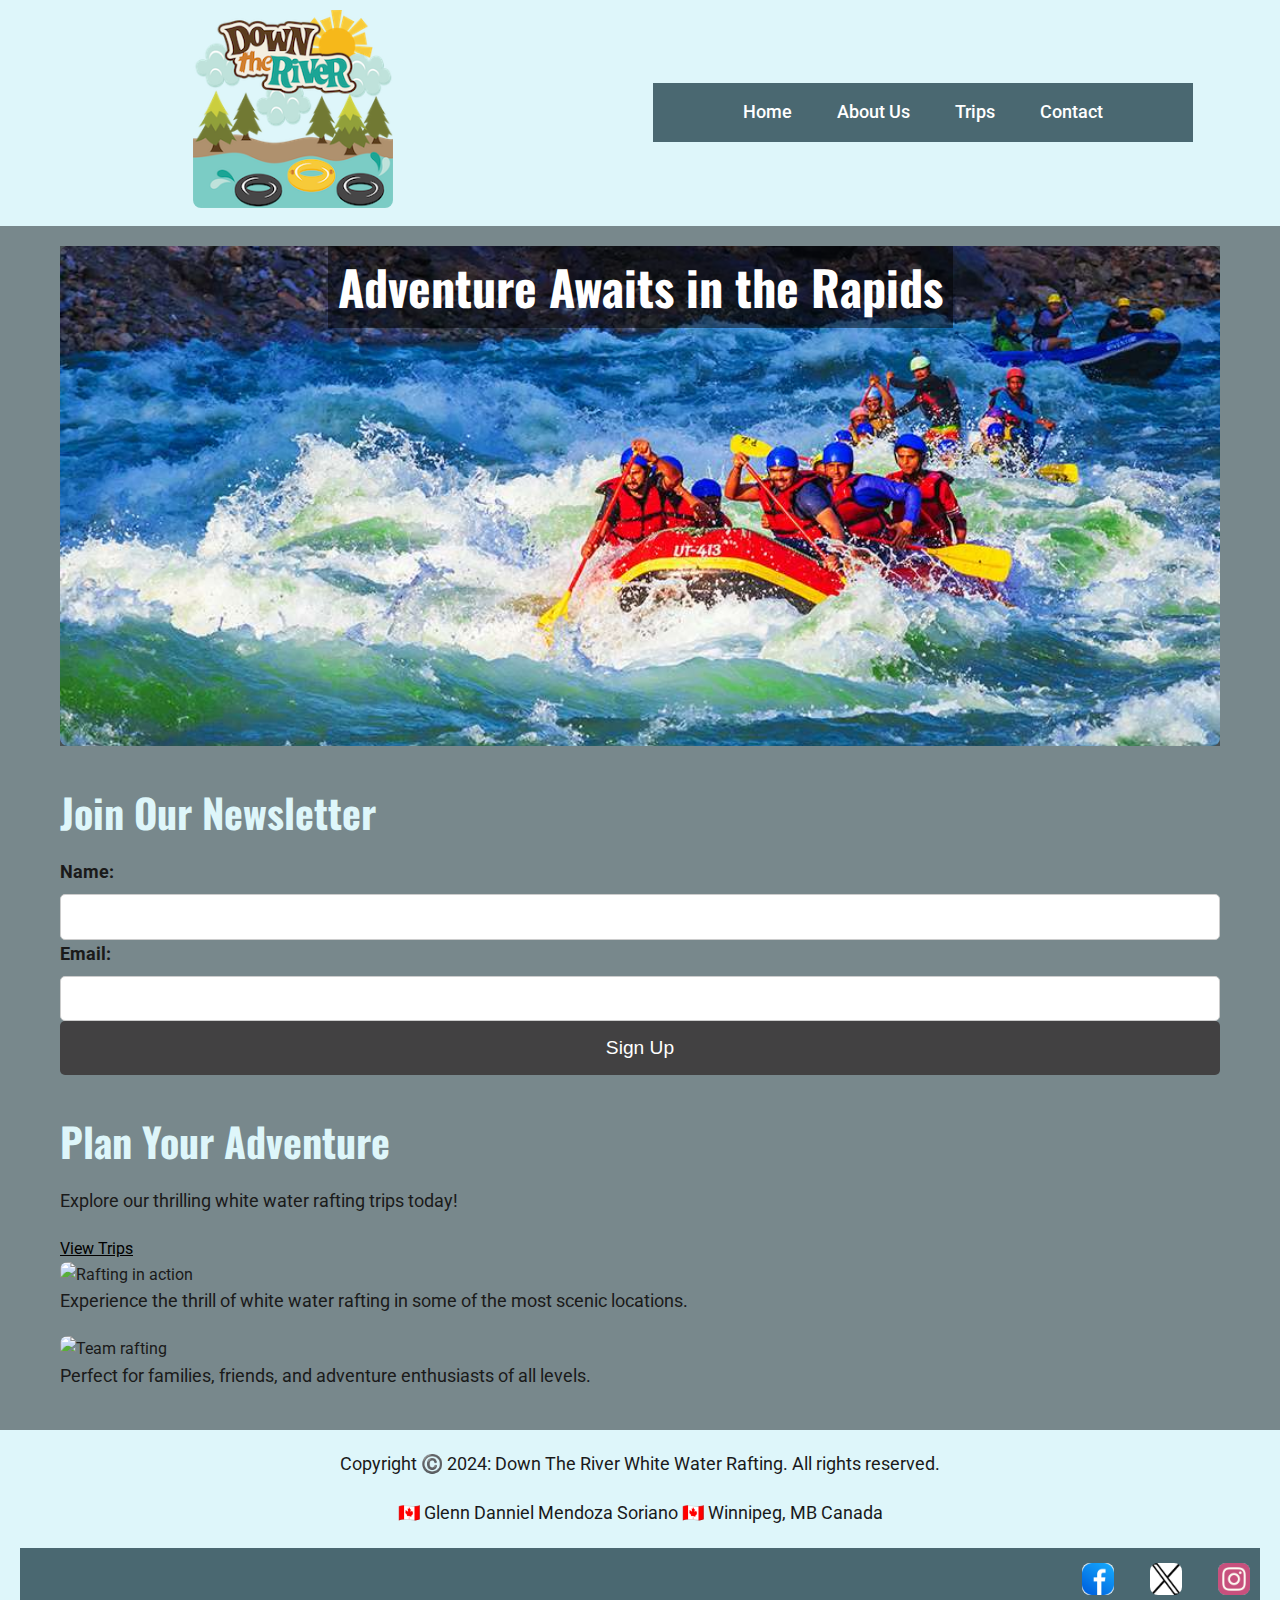
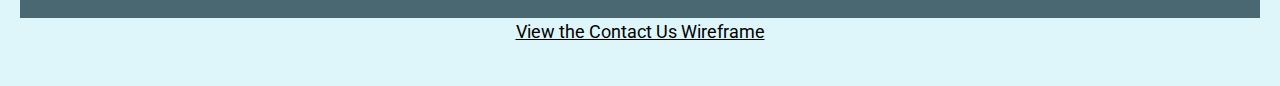
==== wwr/index.html @ 84172d3f "index.html project" ====
<!DOCTYPE html>
<html lang="en">
<head>
    <meta charset="UTF-8">
    <meta name="viewport" content="width=device-width, initial-scale=1.0">
    <title>White Water Rafting Adventures</title>
    <meta name="description" content="Whitewater Rafting Adventures in Winnipeg, Manitoba, Canadian Rockies. Experience one of lifess greatest adventures. Celebrating 30 Years in the Rockies..">
    <meta name="author" content="Glenn Danniel Mendoza Soriano">
    <link rel="stylesheet" href="styles/rafting.css"> 
    <link rel="preconnect" href="https://fonts.googleapis.com">
    <link rel="preconnect" href="https://fonts.gstatic.com" crossorigin>
    <link href="https://fonts.googleapis.com/css2?family=Oswald:wght@200..700&family=Roboto:wght@400;500&display=swap" rel="stylesheet">

</head>
<body>
  <header>
    
        <div class="logo-box">
            <img src="images/rafting.jpg" alt="Logo" width="200">
          </div>
    
          <nav aria-label="Main navigation">
            <ul>
              <li><a href="index.html" aria-label="Go to Home Page">Home</a></li>
              <li><a href="about.html" aria-label="Learn more about Us">About Us</a></li>
              <li><a href="trips.html" aria-label="Explore our Rafting Trips">Trips</a></li>
              <li><a href="contact.html" aria-label="Contact Down the River Rafting">Contact</a></li>
            </ul>
            
          </nav>
  </header>

  <main>
    <div class="hero">
        <img src="images/hero-image.jpg" alt="background image">
          <h1>Adventure Awaits in the Rapids</h1>
        
      </div>

    <!-- Newsletter Signup Form -->
    <section class="newsletter">
      <h2>Join Our Newsletter</h2>
      <form action="#" method="post">
        <label for="name">Name:</label>
        <input type="text" id="name" name="name" required>
        
        <label for="email">Email:</label>
        <input type="email" id="email" name="email" required>
        
        <button type="submit">Sign Up</button>
      </form>
    </section>

    <!-- Call to Action -->
    <section class="call-to-action">
      <h2>Plan Your Adventure</h2>
      <p>Explore our thrilling white water rafting trips today!</p>
      <a href="trips.html" class="cta-button">View Trips</a>
    </section>

    <!-- Grid Section -->
    <section class="grid">
      <div class="grid-item">
        <img src="images/image1.jpg" alt="Rafting in action">
        <p>Experience the thrill of white water rafting in some of the most scenic locations.</p>
      </div>
      <div class="grid-item">
        <img src="images/image2.jpg" alt="Team rafting">
        <p>Perfect for families, friends, and adventure enthusiasts of all levels.</p>
      </div>
    </section>
  </main>
  <footer>
    <p>Copyright ©️ 2024: Down The River White Water Rafting. All rights reserved.</p>
    <p>🇨🇦 Glenn Danniel Mendoza Soriano 🇨🇦 Winnipeg, MB Canada</p>
    <nav class="sociallinks">
      <a href="https://facebook.com">
        <img src="images/facebook.jpg" alt="Facebook Logo">
      </a>
      <a href="https://twitter.com">
        <img src="images/twitter.jpg" alt="Twitter Logo">
      </a>
      <a href="https://instagram.com">
        <img src="images/instagram.jpg" alt="Instagram Logo">
      </a>
    </nav>    
    <p><a href=https://app.moqups.com/eUjyzIKQ4bzkqepxFJ6AYld5UWC1yYFd/view/page/a9e7ee0de target="_blank">View the Contact Us Wireframe</a></p>
</footer> 
</body>
</html>
---- wwr/styles/rafting.css ----
* {
    margin: 0;
    padding: 0;
    box-sizing: border-box;
}

/* Define the color scheme using CSS variables */
:root {
    --primary-color: #def6fa;  /* Deep teal for headers and primary accents */
    --secondary-color: #002933; /* Darker teal for strong emphasis elements */
    --accent-color-light: #78888c;  /* Light sky blue for backgrounds */
    --accent-color-dark: #4a6871;   /* Muted blue-gray for borders and accents */
    --light-color: #ffffff;         /* White for backgrounds */
    --text-color: #1a1a1a;          /* Very dark gray for main readable text */
    --link-hover-color: #008080;    /* Brighter teal for hover effects on links */
    --dark-color: #002933;          /* Dark teal for footers and headings */
}


/* Set up some basic global styles */
body {
    font-family: 'Roboto', sans-serif;
    background-color: var(--accent-color-light);
    color: var(--text-color);
    margin: 0;
    padding: 0;
    line-height: 1.6;
}

/* Set the maximum width of the page and center the content */
main {
    max-width: 1200px;
    margin: 0 auto;
    padding: 20px;
}
/* Header styles using CSS Grid */
header {
    display: grid;
    grid-template-columns: auto auto; /* Logo in the first column, nav in the second */
    align-items: center; /* Vertically center the content */
    justify-items: center; /* Space out logo and nav */
    padding: 10px 20px;
    background-color: var(--primary-color);
    column-gap: 20px; /* Space between logo and navigation */
}

    
header div {
    margin: 0 30px;
}

header nav {
    width: 80%;
}
/* Navigation bar styles using Flexbox */
nav ul {
    display: flex;
    justify-content: flex-start; /* Align navigation links to the right */
    list-style: none;
    margin: 0;
    padding: 0;
    gap: 15px; /* Space between items */
}

/* Navigation links */
nav ul li a {
    color: var(--light-color);
    text-decoration: none;
    font-weight: 500;
    font-size: 1.125rem;
}

/* Hover effect for navigation links */
nav ul li a:hover {
    color: var(--link-hover-color);
}

/* Style for the logo image */
header .logo img {
    height: 40px; /* Adjust height as needed */
    width: auto; /* Maintain aspect ratio */
}

/* Ensure the logo and nav align evenly */
@media (max-width: 768px) {
    header {
        grid-template-columns: 1fr; /* Stack the logo and nav on top of each other on small screens */
        text-align: center; /* Center text */
    }

    nav ul {
        justify-content: center; /* Center the nav links */
    }
}
/* Style the headings */
h1, h2 {
    font-family: 'Oswald', sans-serif;
    color: var(--primary-color);
    line-height: 1.3;
}

/* Style for h1 - Main title */
h1 {
    font-size: 3rem;
    margin-bottom: 20px;
}

/* Style for h2 - Section titles */
h2 {
    font-size: 2.5rem;
    margin-top: 40px;
    margin-bottom: 20px;
}

/* Style the paragraphs */
p {
    font-size: 1.125rem;
    line-height: 1.6;
    color: var(--text-color);
    margin-bottom: 20px;
}

a {
    color: black;
}
/* Styling for the images in the content */
img {
    max-width: 100%;
    height: auto;
    border-radius: 8px;
}

/* History Section */

.history {
    margin: 40px 20px;
    text-align: center;  /* Keep the heading centered */
}

.history h2 {
    font-size: 2.5rem;
    font-family: 'Oswald', sans-serif;
    color: var(--primary-color);
    margin-bottom: 20px;
}


/* Style for the history image */
.history figure {
    margin: 0;
    text-align: center;
    flex: 0 1 300px;  /* Allow the image to take up more space (e.g., 300px width) */
    max-width: 350px; /* Limit the image's maximum width */
    flex-shrink: 0; /* Prevent image from shrinking */
    height: 100%;  /* Ensure image takes the full height of the container */
}

/* Create a flex container to hold the image and paragraphs */
.history-content {
    display: flex;
    justify-content: space-between;  /* Distribute the space evenly */
    align-items: stretch;  /* Make image and paragraphs equal height */
    gap: 20px;  /* Add space between elements */
    flex-wrap: nowrap;  /* Ensure everything stays in one row */
    max-width: 1200px;  /* Limit width of container */
    margin: 0 auto;  /* Center the content */
    padding: 20px;
    border: 2px solid var(--primary-color);  /* Add border for box-like effect */
    border-radius: 10px;  /* Rounded corners for the "box" */
    background-color: var(--accent-color-light);  /* Light background */
}


.history img {
    
    height: 100%;  /* Ensure image fills the height of the container */
    object-fit: cover;  /* Maintain aspect ratio while filling container */
    border-radius: 8px;  /* Optional: add rounded corners to the image */
    box-shadow: 0 0 10px rgba(0, 0, 0, 0.1);  /* Light shadow around the image */
}

.history p {
    flex: 1;  /* Allow the paragraph to grow and fill available space */
    max-width: 45%;  /* Limit the width of the paragraphs */
    font-size: 1.125rem;
    line-height: 1.6;
    color: var(--text-color);
    margin: 0;
    padding: 10px;  /* Add some padding to make text less cramped */
    background-color: var(--light-color);  /* Light background for paragraphs */
    border-radius: 8px;  /* Rounded corners for paragraphs */
    height: 100%;  /* Ensure paragraphs take the full height of the container */
}

/* Make the layout responsive */
@media (max-width: 768px) {
    .history-content {
        flex-direction: column;  /* Stack the image and paragraphs vertically on small screens */
        text-align: center;  /* Center everything */
    }

    .history-content p {
        max-width: 100%;  /* Allow paragraphs to take full width */
        margin-bottom: 20px;  /* Add space between paragraphs */
    }

    .history-content img {
        width: 100%;  /* Make the image responsive */
        max-width: 300px;  /* Limit the image size */
        margin-bottom: 20px;  /* Add margin to separate from paragraphs */
    }
}

/* Style for the footer */
footer {
    background-color: var(--primary-color);
    color: var(--light-color);
    padding: 20px;
    text-align: center;
}

footer nav {
    display: flex;
    justify-content: flex-end;
    gap: 1rem;
    margin-top: 1rem;
}

footer nav a img {
    width: 24px;
    height: 24px;
}
/* Social media links - remove underline */
.sociallinks a {
    text-decoration: none;
    margin: 0 10px;
}

.sociallinks a img {
    
    width: 32px;
    height: 32px;
}

/* Hover effect for social media links */
.sociallinks a:hover img {
    opacity: 0.7;
    
}

/* Hero container setup */
.hero {
    position: relative;
    width: 100%;
    height: 500px; /* You can adjust this */
    overflow: hidden;
    display: flex;
    justify-content: center;
    align-items: flex-start;
    text-align: center;
}

.hero::before {
    content: '';
    position: absolute;
    top: 0;
    left: 0;
    width: 100%;
    height: 100%;
    background-color: rgba(0, 0, 0, 0.4); /* Dark overlay */
    z-index: 0;
}
/* Hero image setup */
.hero img {
    position: absolute;
    top: 0;
    left: 0;
    width: 100%;
    height: 100%;
    object-fit: cover;
}

/* Position the h1 on top of the hero image */
.hero h1 {
    position: relative;
    color: var(--light-color);
    font-size: 3rem;
    font-family: 'Oswald', sans-serif;
    z-index: 1;
    background-color: rgba(0, 0, 0, 0.5);
    padding: 10px;
    margin: 0;
}

/* Style for the article */
.hero article {
    position: absolute;
    bottom: 20px;
    left: 20px;
    background-color: rgba(0, 0, 0, 0.7); /* Darker background for contrast */
    color: var(--light-color);
    padding: 40px;
    width: 100%;
    max-width: 700px;
    border-radius: 8px;
    z-index: 1; /* Ensuring the article is visible but below the heading */
    display: flex;
    justify-content: flex-start;
    align-items: center;
    flex-direction: row;
}

/* Style for the image inside the article */
.hero article img {
    position: static;
    margin-left: auto;
    width: 200px;
    height: auto;
    border-radius: 8px;
}

/* Style for paragraphs inside the article */
.hero article p {
    font-size: 1.125rem;
    line-height: 1.6;
    color: var(--light-color);
    margin-right: 10px;
    flex-grow: 1;
    text-align: center;
    margin-bottom: 0;
}


/* Styling for image gallery */
.image-gallery {
    display: flex;
    justify-content: space-between;
    flex-wrap: wrap;
    gap: 20px;
}

.image-gallery img {
    max-width: 200px;
    border-radius: 8px;
}

/* Styling for the logo box */
.logo-box img {
    max-width: 100%;
    height: auto;
}

/* Styling for the navigation menu */
nav {
    background-color: var(--accent-color-dark);
    padding: 15px 0;
}

nav ul {
    display: flex;
    justify-content: center;
    list-style: none;
    margin: 0;
    padding: 0;
}

nav ul li {
    margin: 0 15px;
}

nav ul li a {
    color: var(--light-color);
    text-decoration: none;
    font-weight: 500;
}

nav ul li a:hover {
    color: var(--link-hover-color);
}

@media (max-width: 768px) {
    header {
        grid-template-columns: 1fr; /* Stack logo and nav vertically */
        text-align: center;
    }
    nav ul {
        justify-content: center; /* Center links for smaller screens */
    }
}

.adventure {
    display: grid;
    grid-template-columns: repeat(5, 1fr);
    gap: 20px;
    margin-bottom: 40px;
    text-align: center;
    position: relative;

}

.adventure h2 {
    grid-column: span 5;
    font-size: 2.5rem;
    color: var(--primary-color);
    margin-bottom:20px;
}
.adventure figure {
    margin: 0;
}

.adventure figcaption {
    margin-top: 8px;
    font-size: 1rem;
    color: var(--text-color);
    text-align: center;
}

/* Ensure the images are responsive */
.adventure img {
    max-width: 100%;
    height: auto;
    border-radius: 8px;
}

/* Make the layout responsive on smaller screens */
@media (max-width: 1024px) {
    .adventure {
        grid-template-columns: repeat(3, 1fr);  /* 3 columns on medium screens */
    }
}

@media (max-width: 768px) {
    .adventure {
        grid-template-columns: repeat(2, 1fr);  /* 2 columns on small screens */
    }
}

@media (max-width: 480px) {
    .adventure {
        grid-template-columns: 1fr;  /* Single column on very small screens */
    }
}


/* Contact Form Styling */
.contact-form {
    margin-top: 2rem;
    padding: 2rem;
    background-color: #f4f4f4;
    border-radius: 8px;
    max-width: 600px;
    margin-left: auto;
    margin-right: auto;
}
  
  .contact-form h2 {
    font-size: 1.8rem;
    color: #333;
    margin-bottom: 1rem;
  }
  
  .form-item {
    margin-bottom: 1rem;
  }
  
  label {
    font-size: 1.1rem;
    margin-bottom: 0.5rem;
    display: block;
  }
  
  input, textarea {
    width: 100%;
    padding: 0.75rem;
    font-size: 1rem;
    border: 1px solid #ccc;
    border-radius: 5px;
    box-sizing: border-box;
  }
  
  button {
    background-color: #000000;
    color: white;
    padding: 0.75rem 1.5rem;
    border: none;
    border-radius: 5px;
    cursor: pointer;
    font-size: 1.1rem;
    transition: background-color 0.3s;
  }
  
  button:hover {
    background-color: #0056b3;
  }
  
  .google-map {
    border: 0;
}


/* Basic styling for form and employee profiles */
.employee-profiles {
    display: flex;
    justify-content: space-between;
    margin-top: 2rem;
}
.profile {
    text-align: center;
    width: 30%;
}
.profile img {
    width: 100%;
    border-radius: 50%;
    height: auto;
    margin-bottom: 10px;
}
.profile caption {
    font-weight: bold;
    font-size: 1.1rem;
    color: #333;
}

/* Styling the form */
.contact-form {
    margin-top: 2rem;
    padding: 2rem;
    background-color: #f4f4f4;
    border-radius: 8px;
    max-width: 600px;
    margin-left: auto;
    margin-right: auto;
}
.form-item {
    margin-bottom: 1rem;
}
label {
    font-weight: bold;
    margin-bottom: 0.5rem;
    display: block;
}

input,
textarea {
    width: 100%;
    padding: 0.8rem;
    font-size: 1rem;
    border: 1px solid #ccc;
    border-radius: 5px;
    box-sizing: border-box;
}

textarea {
    resize: vertical;
}

textarea {
    resize: vertical;

}

input[type="radio"] {
    margin-right: 10px;
}

input[type="checkbox"] {
    margin-right: 10px;
}

.radio-options {
    list-style-type: none;
    padding-left: 20px;
}

.radio-options li {
    margin-bottom: 10px;
}    

.checkbox-container {
    margin-top: 1rem;
}
button[type="submit"] {
    background-color: #332d2dc7;
    color: white;
    padding: 1rem 2rem;
    border: none;
    border-radius: 5px;
    font-size: 1.2rem;
    cursor: pointer;
    width: 100%;
}
button[type="submit"]:hover {
    background-color: #0056b3;
}
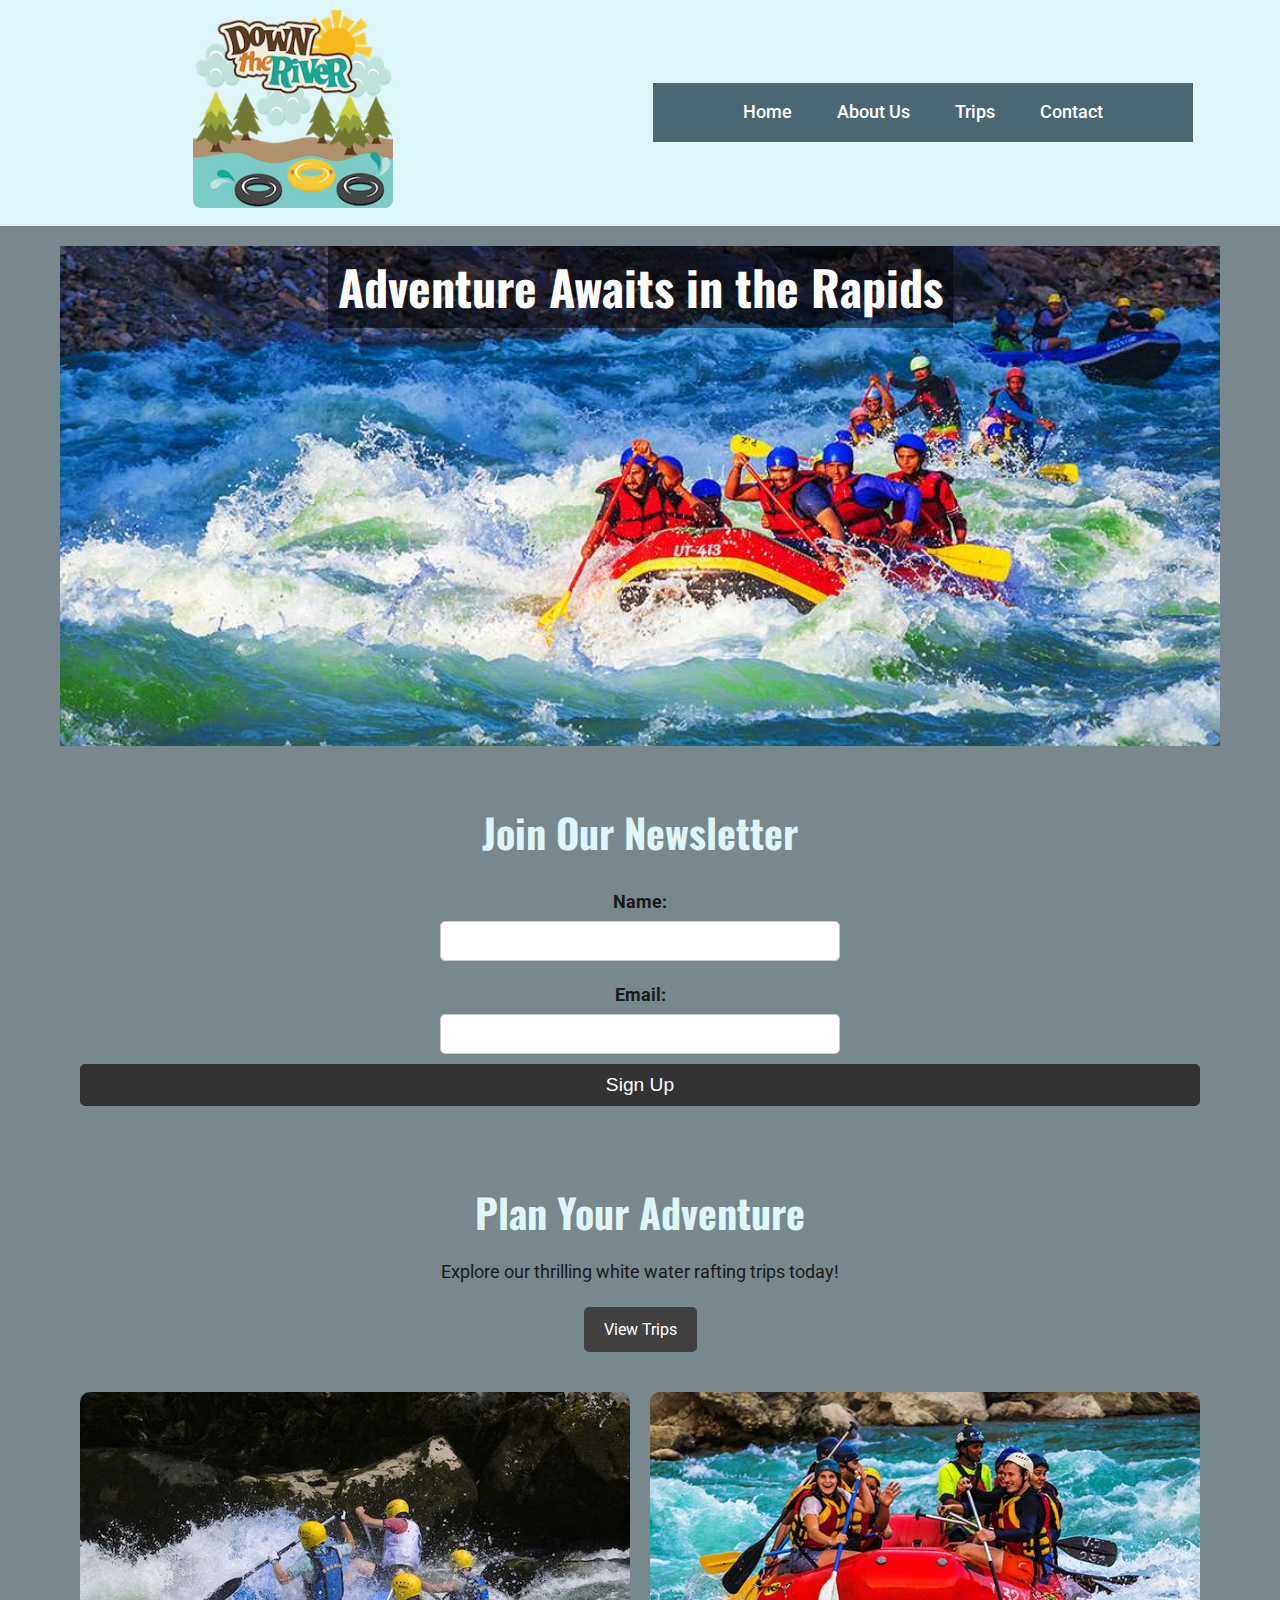
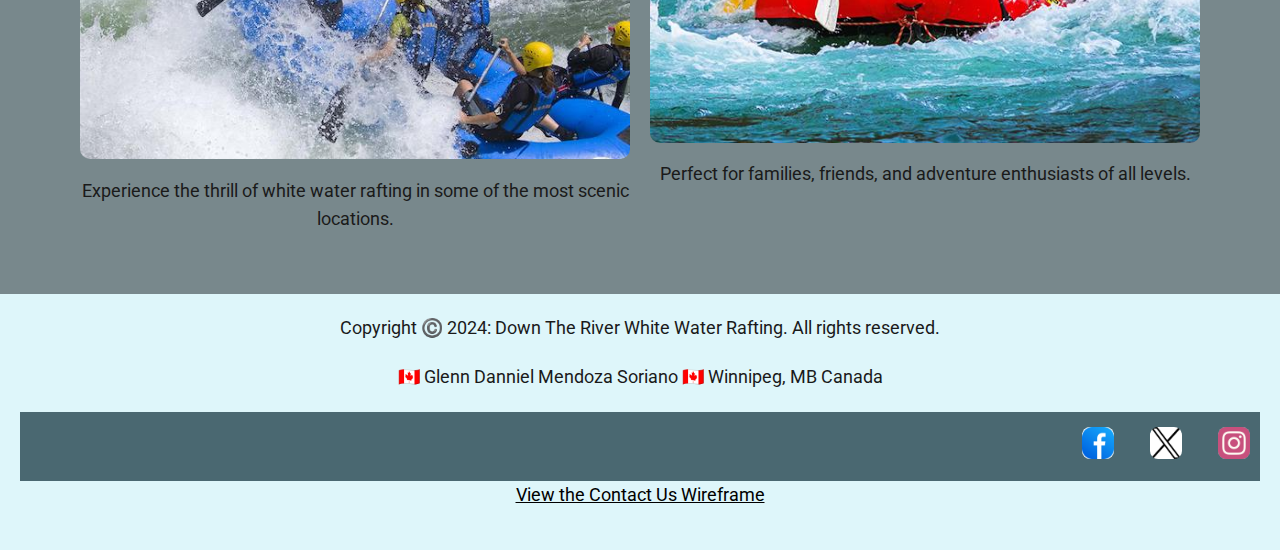
==== commit ac7d7c6d: "index.html update" ====
--- a/wwr/index.html
+++ b/wwr/index.html
@@ -61,11 +61,11 @@
     <!-- Grid Section -->
     <section class="grid">
       <div class="grid-item">
-        <img src="images/image1.jpg" alt="Rafting in action">
+        <img src="images/rafting-in-action.jpg" alt="Rafting in action">
         <p>Experience the thrill of white water rafting in some of the most scenic locations.</p>
       </div>
       <div class="grid-item">
-        <img src="images/image2.jpg" alt="Team rafting">
+        <img src="images/team-rafting.jpg" alt="Team Rafting">
         <p>Perfect for families, friends, and adventure enthusiasts of all levels.</p>
       </div>
     </section>
--- a/wwr/styles/rafting.css
+++ b/wwr/styles/rafting.css
@@ -593,3 +593,81 @@
 button[type="submit"]:hover {
     background-color: #0056b3;
 }
+
+/* Newsletter Section */
+.newsletter {
+    text-align: center;
+    padding: 20px;
+    background: #78888c;
+  }
+  
+  .newsletter form {
+    display: flex;
+    flex-direction: column;
+    align-items: center;
+  }
+  
+  .newsletter form label {
+    margin: 10px 0 5px;
+  }
+  
+  .newsletter form input {
+    padding: 10px;
+    width: 80%;
+    max-width: 400px;
+    margin-bottom: 10px;
+  }
+  
+  .newsletter form button {
+    padding: 10px 20px;
+    background: #333;
+    color: white;
+    border: none;
+    cursor: pointer;
+  }
+  
+  .newsletter form button:hover {
+    background: #007BFF;
+  }
+  
+  /* Call to Action Section */
+  .call-to-action {
+    text-align: center;
+    padding: 20px;
+  }
+  
+  .call-to-action .cta-button {
+    display: inline-block;
+    padding: 10px 20px;
+    background: #332d2dc7;
+    color: white;
+    text-decoration: none;
+    border-radius: 5px;
+  }
+  
+  .call-to-action .cta-button:hover {
+    background: #007BFF;
+  }
+  
+  /* Grid Section */
+  .grid {
+    display: grid;
+    grid-template-columns: repeat(auto-fit, minmax(300px, 1fr));
+    gap: 20px;
+    padding: 20px;
+  }
+  
+  .grid-item {
+    text-align: center;
+  }
+  
+  .grid-item img {
+    width: 100%;
+    height: auto;
+    border-radius: 10px;
+  }
+  
+  .grid-item p {
+    margin-top: 10px;
+  }
+  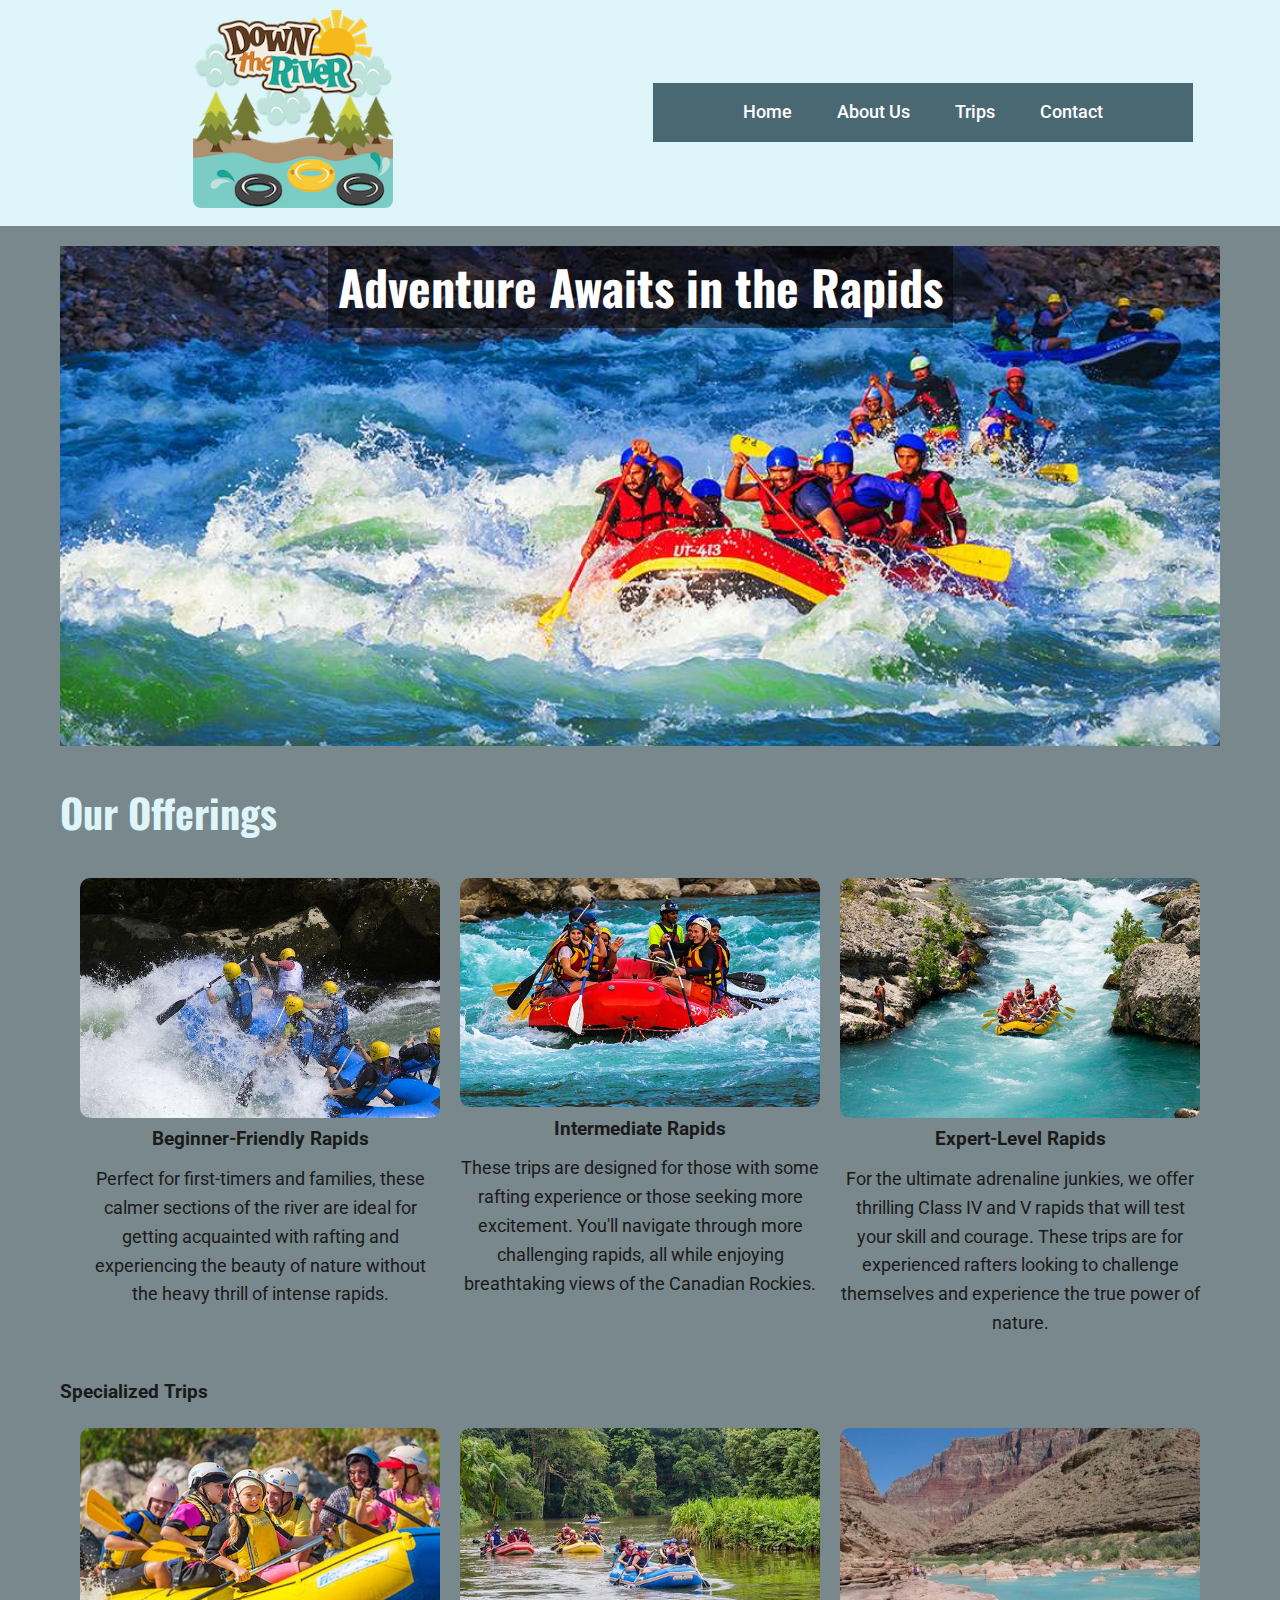
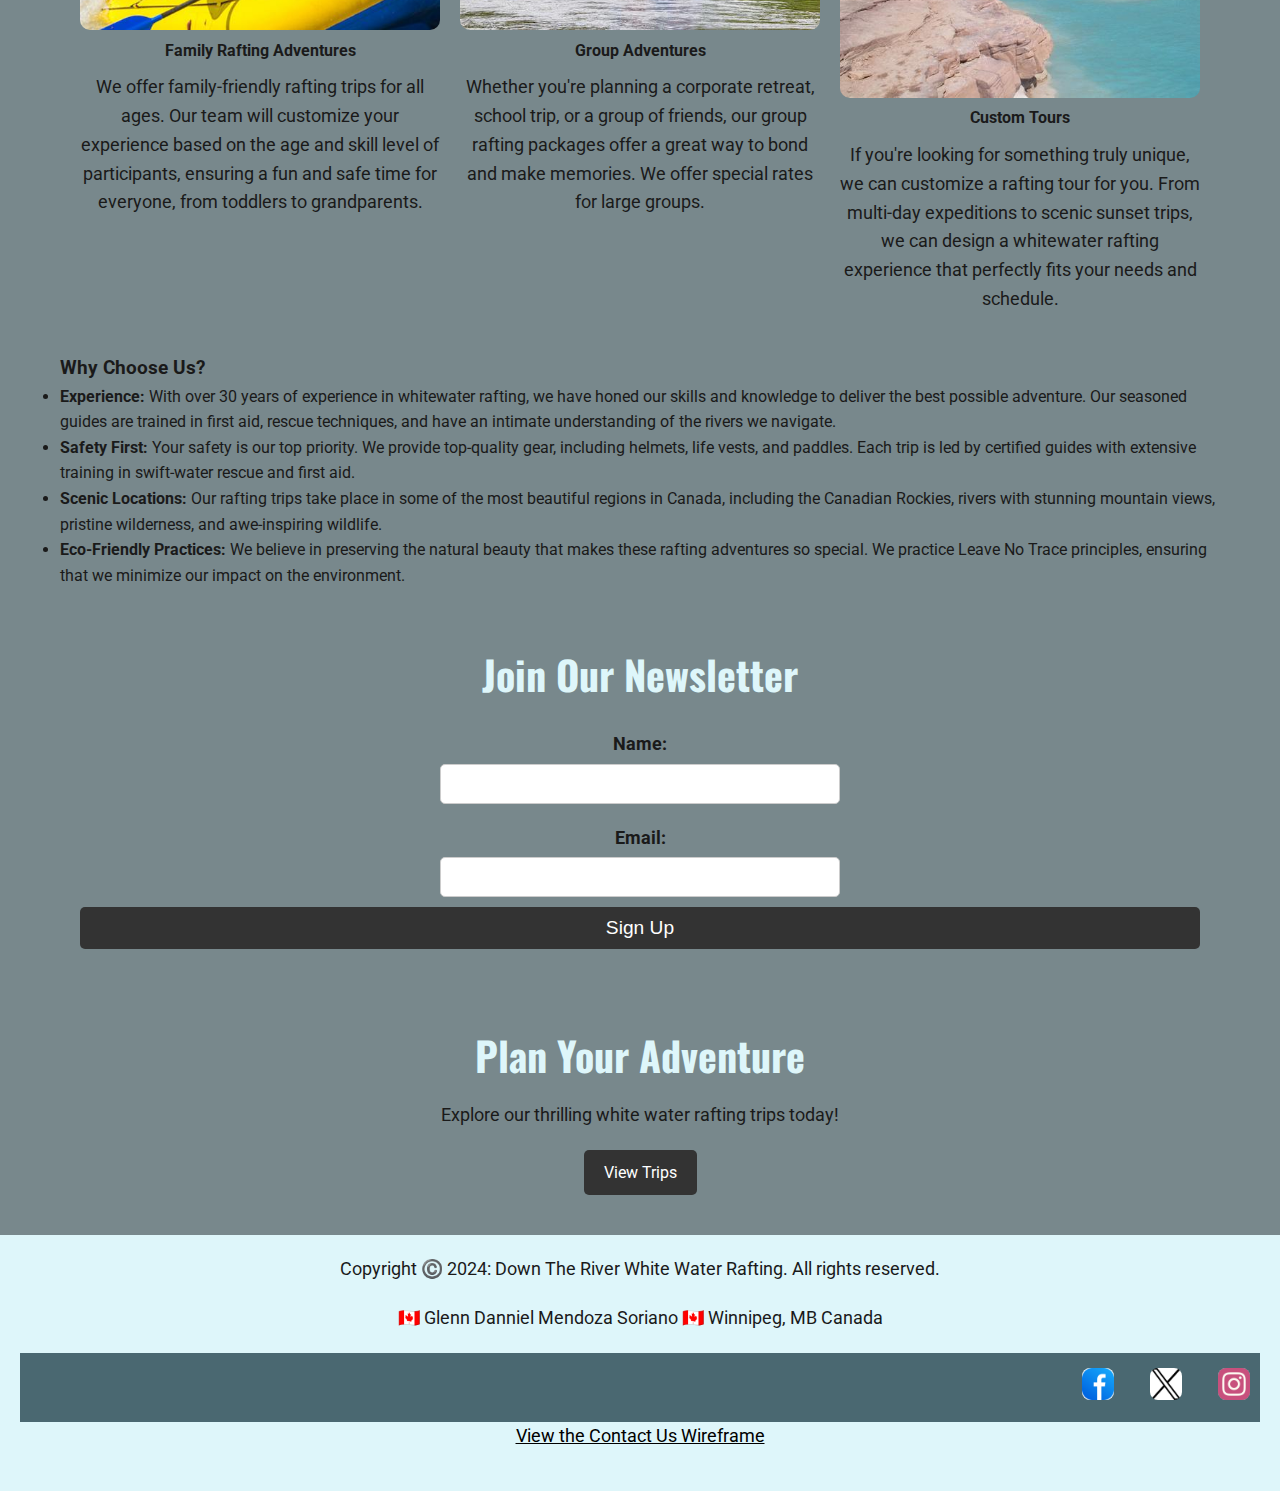
==== commit e33c3ca4: "index.html" ====
--- a/wwr/index.html
+++ b/wwr/index.html
@@ -16,7 +16,7 @@
   <header>
     
         <div class="logo-box">
-            <img src="images/rafting.jpg" alt="Logo" width="200">
+            <img src="images/rafting.jpg" alt="Down The River White Water Rafting Logo" width="200">
           </div>
     
           <nav aria-label="Main navigation">
@@ -35,7 +35,55 @@
         <img src="images/hero-image.jpg" alt="background image">
           <h1>Adventure Awaits in the Rapids</h1>
         
-      </div>
+    </div>
+
+    <section class="offerings-grid">
+        <h2>Our Offerings</h2>
+        <div class="grid">
+          <div class="grid-item">
+            <img src="images/rafting-in-action.jpg" alt="Rafting in action">
+            <h3>Beginner-Friendly Rapids</h3>
+            <p>Perfect for first-timers and families, these calmer sections of the river are ideal for getting acquainted with rafting and experiencing the beauty of nature without the heavy thrill of intense rapids.</p>
+          </div>
+          <div class="grid-item">
+            <img src="images/team-rafting.jpg" alt="Team Rafting">
+            <h3>Intermediate Rapids</h3>
+            <p>These trips are designed for those with some rafting experience or those seeking more excitement. You'll navigate through more challenging rapids, all while enjoying breathtaking views of the Canadian Rockies.</p>
+          </div>
+          <div class="grid-item">
+            <img src="images/expert-rafting.jpg" alt="Expert rafting">
+            <h3>Expert-Level Rapids</h3>
+            <p>For the ultimate adrenaline junkies, we offer thrilling Class IV and V rapids that will test your skill and courage. These trips are for experienced rafters looking to challenge themselves and experience the true power of nature.</p>
+          </div>
+        </div>
+  
+        <h3>Specialized Trips</h3>
+        <div class="grid">
+          <div class="grid-item">
+            <img src="images/family-rafting.jpg" alt="Family Rafting">
+            <h4>Family Rafting Adventures</h4>
+            <p>We offer family-friendly rafting trips for all ages. Our team will customize your experience based on the age and skill level of participants, ensuring a fun and safe time for everyone, from toddlers to grandparents.</p>
+          </div>
+          <div class="grid-item">
+            <img src="images/group-rafting.jpg" alt="Group Rafting">
+            <h4>Group Adventures</h4>
+            <p>Whether you're planning a corporate retreat, school trip, or a group of friends, our group rafting packages offer a great way to bond and make memories. We offer special rates for large groups.</p>
+          </div>
+          <div class="grid-item">
+            <img src="images/custom-tour.jpg" alt="Custom Tours">
+            <h4>Custom Tours</h4>
+            <p>If you're looking for something truly unique, we can customize a rafting tour for you. From multi-day expeditions to scenic sunset trips, we can design a whitewater rafting experience that perfectly fits your needs and schedule.</p>
+          </div>
+        </div>
+  
+        <h3>Why Choose Us?</h3>
+        <ul>
+          <li><strong>Experience:</strong> With over 30 years of experience in whitewater rafting, we have honed our skills and knowledge to deliver the best possible adventure. Our seasoned guides are trained in first aid, rescue techniques, and have an intimate understanding of the rivers we navigate.</li>
+          <li><strong>Safety First:</strong> Your safety is our top priority. We provide top-quality gear, including helmets, life vests, and paddles. Each trip is led by certified guides with extensive training in swift-water rescue and first aid.</li>
+          <li><strong>Scenic Locations:</strong> Our rafting trips take place in some of the most beautiful regions in Canada, including the Canadian Rockies, rivers with stunning mountain views, pristine wilderness, and awe-inspiring wildlife.</li>
+          <li><strong>Eco-Friendly Practices:</strong> We believe in preserving the natural beauty that makes these rafting adventures so special. We practice Leave No Trace principles, ensuring that we minimize our impact on the environment.</li>
+        </ul>
+    </section>
 
     <!-- Newsletter Signup Form -->
     <section class="newsletter">
@@ -58,29 +106,19 @@
       <a href="trips.html" class="cta-button">View Trips</a>
     </section>
 
-    <!-- Grid Section -->
-    <section class="grid">
-      <div class="grid-item">
-        <img src="images/rafting-in-action.jpg" alt="Rafting in action">
-        <p>Experience the thrill of white water rafting in some of the most scenic locations.</p>
-      </div>
-      <div class="grid-item">
-        <img src="images/team-rafting.jpg" alt="Team Rafting">
-        <p>Perfect for families, friends, and adventure enthusiasts of all levels.</p>
-      </div>
-    </section>
+   
   </main>
   <footer>
     <p>Copyright ©️ 2024: Down The River White Water Rafting. All rights reserved.</p>
     <p>🇨🇦 Glenn Danniel Mendoza Soriano 🇨🇦 Winnipeg, MB Canada</p>
     <nav class="sociallinks">
-      <a href="https://facebook.com">
+      <a href="https://facebook.com" title="Visit our Facebook page">
         <img src="images/facebook.jpg" alt="Facebook Logo">
       </a>
-      <a href="https://twitter.com">
+      <a href="https://twitter.com" title="Visit our Twitter page">
         <img src="images/twitter.jpg" alt="Twitter Logo">
       </a>
-      <a href="https://instagram.com">
+      <a href="https://instagram.com" title="Visit our Instagram page">
         <img src="images/instagram.jpg" alt="Instagram Logo">
       </a>
     </nav>    
--- a/wwr/styles/rafting.css
+++ b/wwr/styles/rafting.css
@@ -639,7 +639,7 @@
   .call-to-action .cta-button {
     display: inline-block;
     padding: 10px 20px;
-    background: #332d2dc7;
+    background: #333;
     color: white;
     text-decoration: none;
     border-radius: 5px;
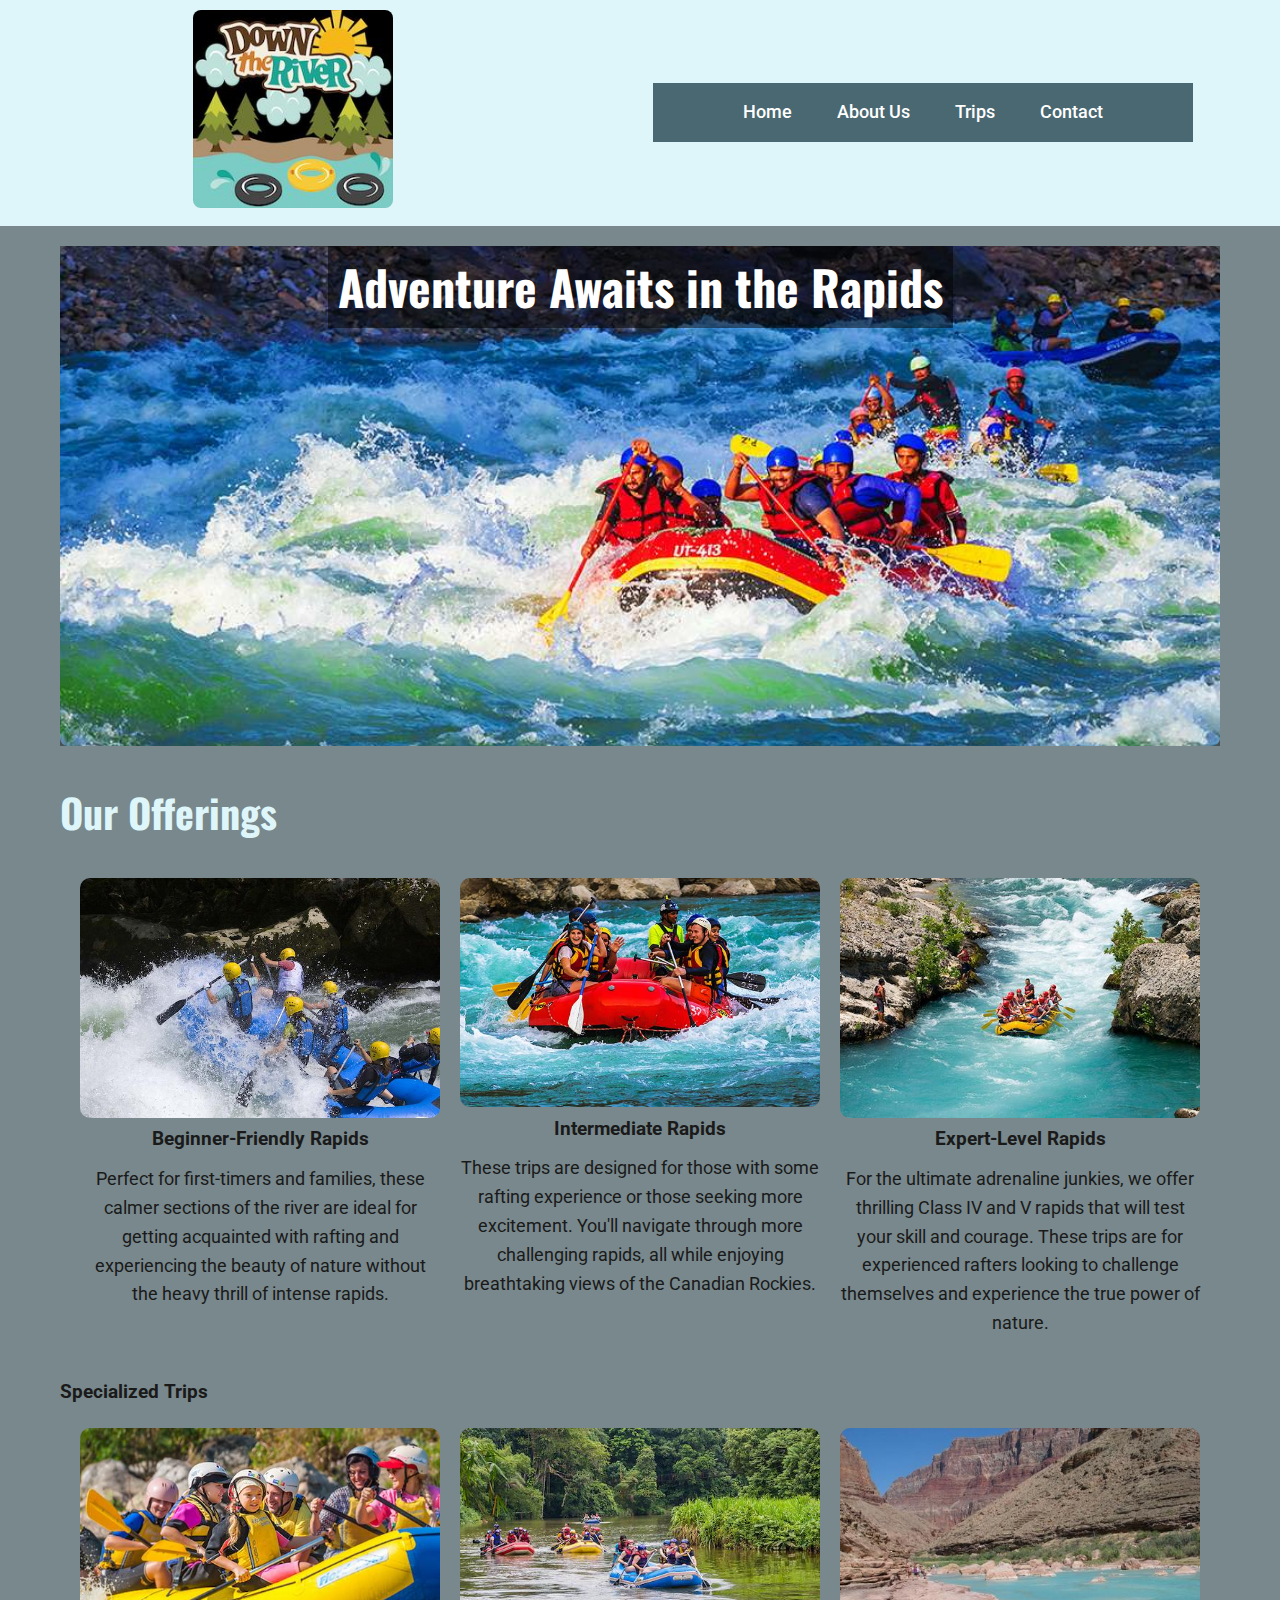
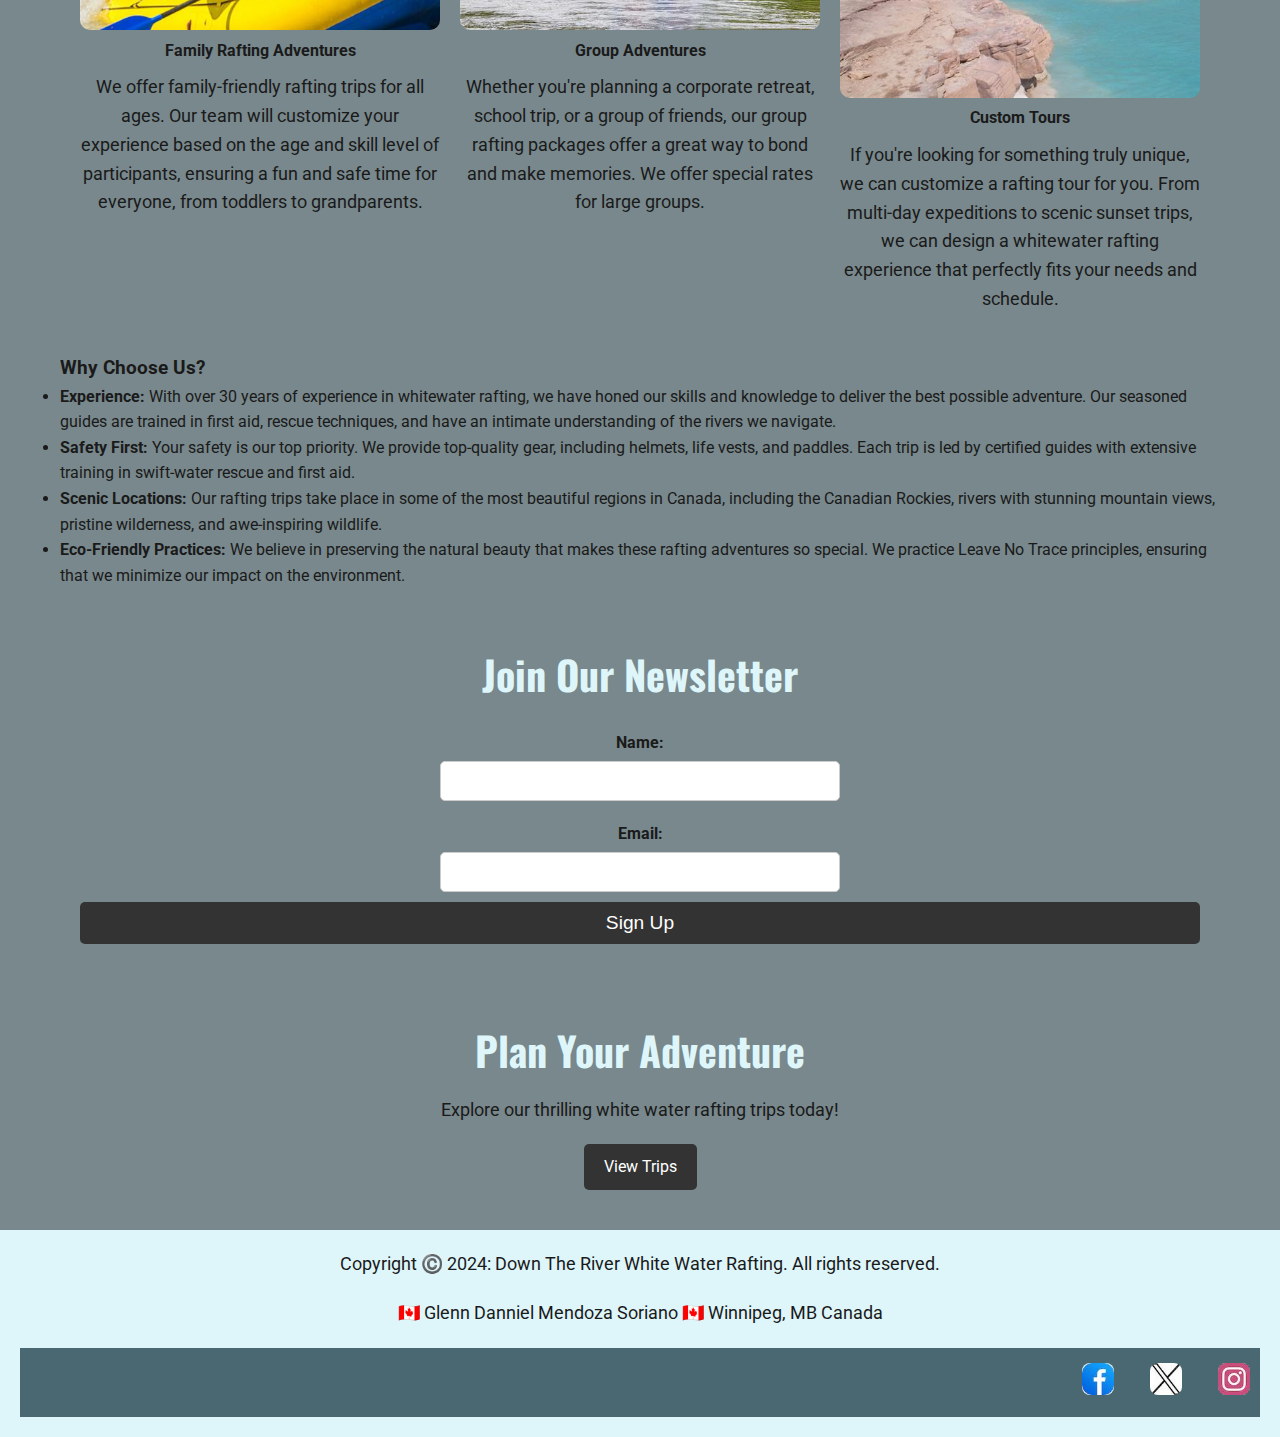
==== commit 40abe48e: "trip.html" ====
--- a/wwr/index.html
+++ b/wwr/index.html
@@ -112,17 +112,17 @@
     <p>Copyright ©️ 2024: Down The River White Water Rafting. All rights reserved.</p>
     <p>🇨🇦 Glenn Danniel Mendoza Soriano 🇨🇦 Winnipeg, MB Canada</p>
     <nav class="sociallinks">
-      <a href="https://facebook.com" title="Visit our Facebook page">
-        <img src="images/facebook.jpg" alt="Facebook Logo">
-      </a>
-      <a href="https://twitter.com" title="Visit our Twitter page">
-        <img src="images/twitter.jpg" alt="Twitter Logo">
-      </a>
-      <a href="https://instagram.com" title="Visit our Instagram page">
-        <img src="images/instagram.jpg" alt="Instagram Logo">
-      </a>
+        <a href="https://facebook.com" title="Visit our Facebook page">
+            <img src="images/facebook.jpg" alt="Facebook Logo" aria-label="Facebook">
+          </a>
+          <a href="https://twitter.com" title="Visit our Twitter page">
+            <img src="images/twitter.jpg" alt="Twitter Logo" aria-label="Twitter">
+          </a>
+          <a href="https://instagram.com" title="Visit our Instagram page">
+            <img src="images/instagram.jpg" alt="Instagram Logo" aria-label="Instagram">
+          </a>
     </nav>    
-    <p><a href=https://app.moqups.com/eUjyzIKQ4bzkqepxFJ6AYld5UWC1yYFd/view/page/a9e7ee0de target="_blank">View the Contact Us Wireframe</a></p>
+    
 </footer> 
 </body>
 </html>--- a/wwr/styles/rafting.css
+++ b/wwr/styles/rafting.css
@@ -206,11 +206,6 @@
         margin-bottom: 20px;  /* Add space between paragraphs */
     }
 
-    .history-content img {
-        width: 100%;  /* Make the image responsive */
-        max-width: 300px;  /* Limit the image size */
-        margin-bottom: 20px;  /* Add margin to separate from paragraphs */
-    }
 }
 
 /* Style for the footer */
@@ -459,26 +454,13 @@
     font-size: 1.8rem;
     color: #333;
     margin-bottom: 1rem;
-  }
+}
   
   .form-item {
     margin-bottom: 1rem;
-  }
-  
-  label {
-    font-size: 1.1rem;
-    margin-bottom: 0.5rem;
-    display: block;
-  }
-  
-  input, textarea {
-    width: 100%;
-    padding: 0.75rem;
-    font-size: 1rem;
-    border: 1px solid #ccc;
-    border-radius: 5px;
-    box-sizing: border-box;
-  }
+}
+  
+  
   
   button {
     background-color: #000000;
@@ -522,19 +504,6 @@
     color: #333;
 }
 
-/* Styling the form */
-.contact-form {
-    margin-top: 2rem;
-    padding: 2rem;
-    background-color: #f4f4f4;
-    border-radius: 8px;
-    max-width: 600px;
-    margin-left: auto;
-    margin-right: auto;
-}
-.form-item {
-    margin-bottom: 1rem;
-}
 label {
     font-weight: bold;
     margin-bottom: 0.5rem;
@@ -553,10 +522,7 @@
 
 textarea {
     resize: vertical;
-}
-
-textarea {
-    resize: vertical;
+
 
 }
 
@@ -670,4 +636,46 @@
   .grid-item p {
     margin-top: 10px;
   }
+/* Example of a flexible layout for the Trips page */
+.trips {
+    display: flex;
+    justify-content: space-around;
+    flex-wrap: wrap;
+    gap: 20px;
+  }
+  
+  .trip {
+    width: 30%;
+    text-align: center;
+    border: 1px solid #78888c;
+    padding: 10px;
+    box-sizing: border-box;
+  }
+  
+  .trip img {
+    width: 100%;
+    height: auto;
+    border-radius: 8px;
+  }
+  
+  .cta {
+    background-color: #78888c;
+    padding: 20px;
+    text-align: center;
+    margin-bottom: 30px;
+  }
+  
+  .trip-info table {
+    width: 100%;
+    border-collapse: collapse;
+    margin-top: 20px;
+  }
+  
+  .trip-info th, .trip-info td {
+    padding: 10px;
+    border: 1px solid #ddd;
+    text-align: left;
+  }
+  
+  
   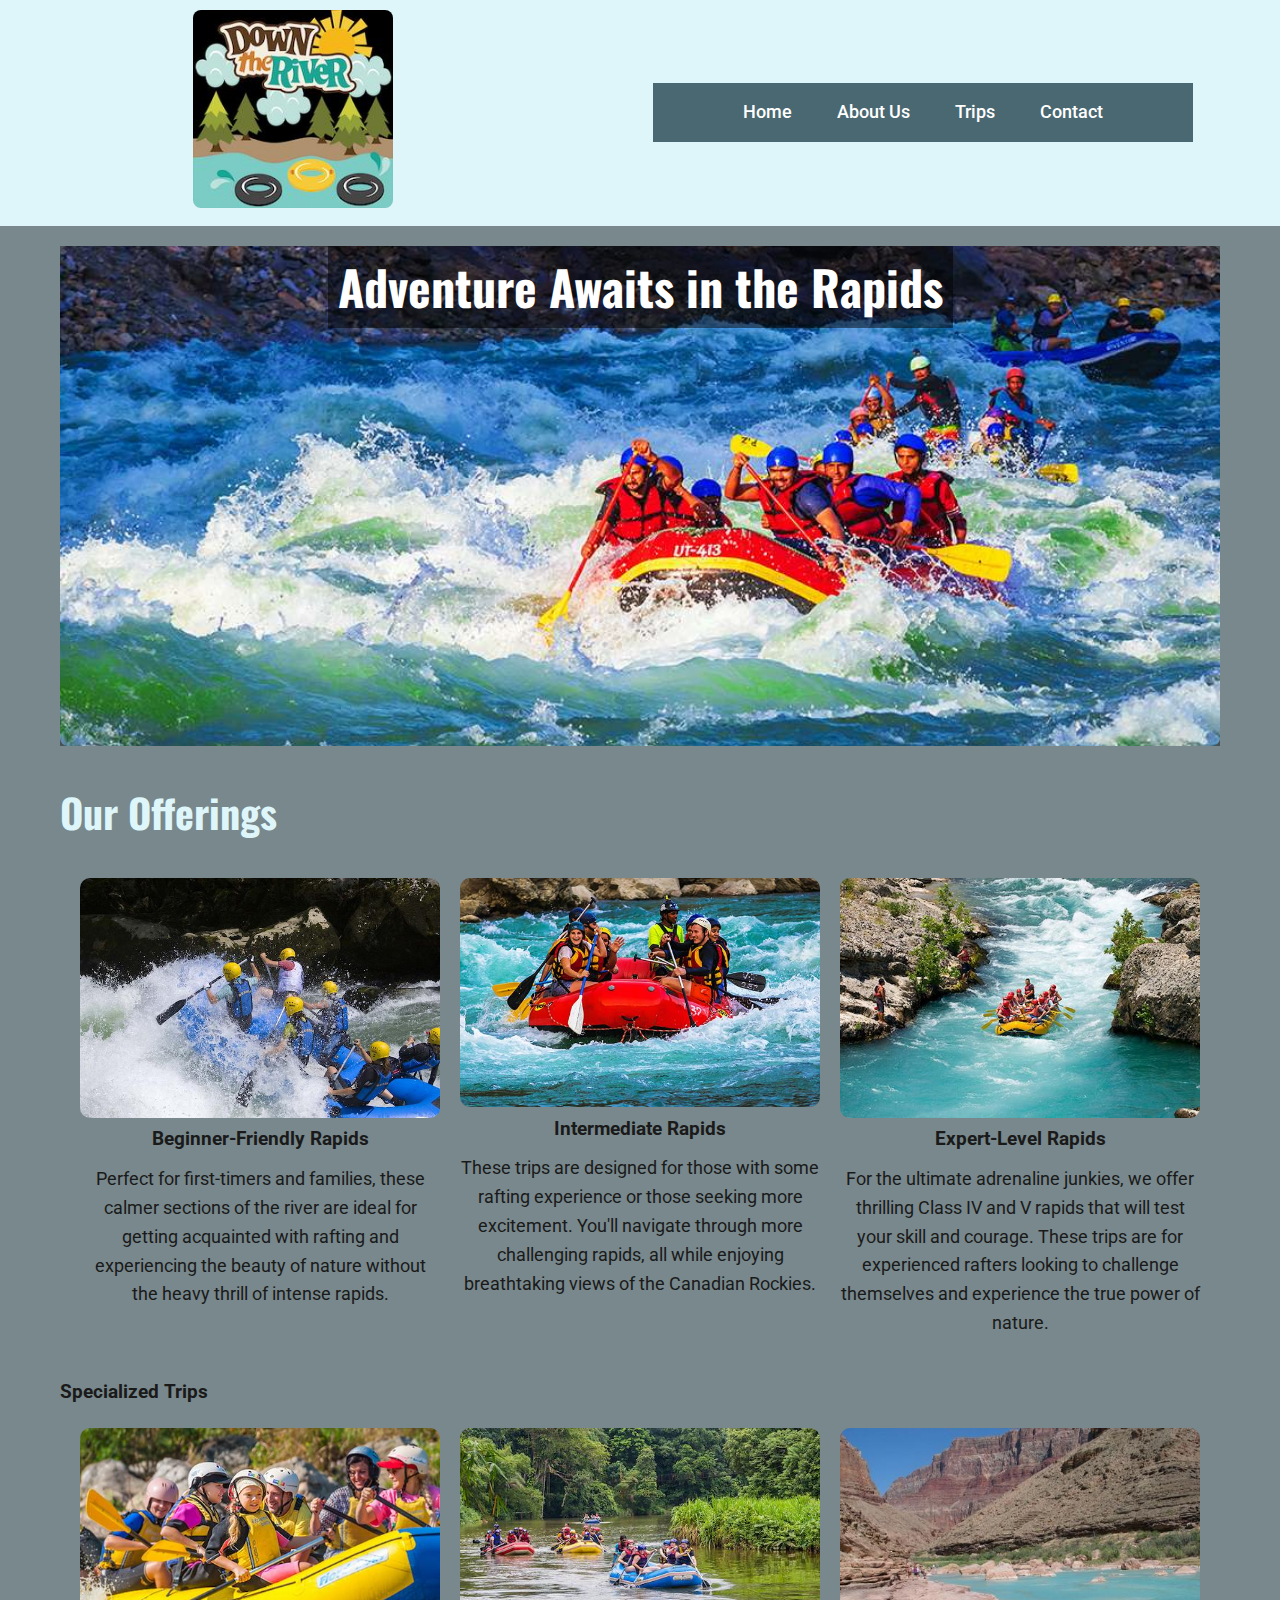
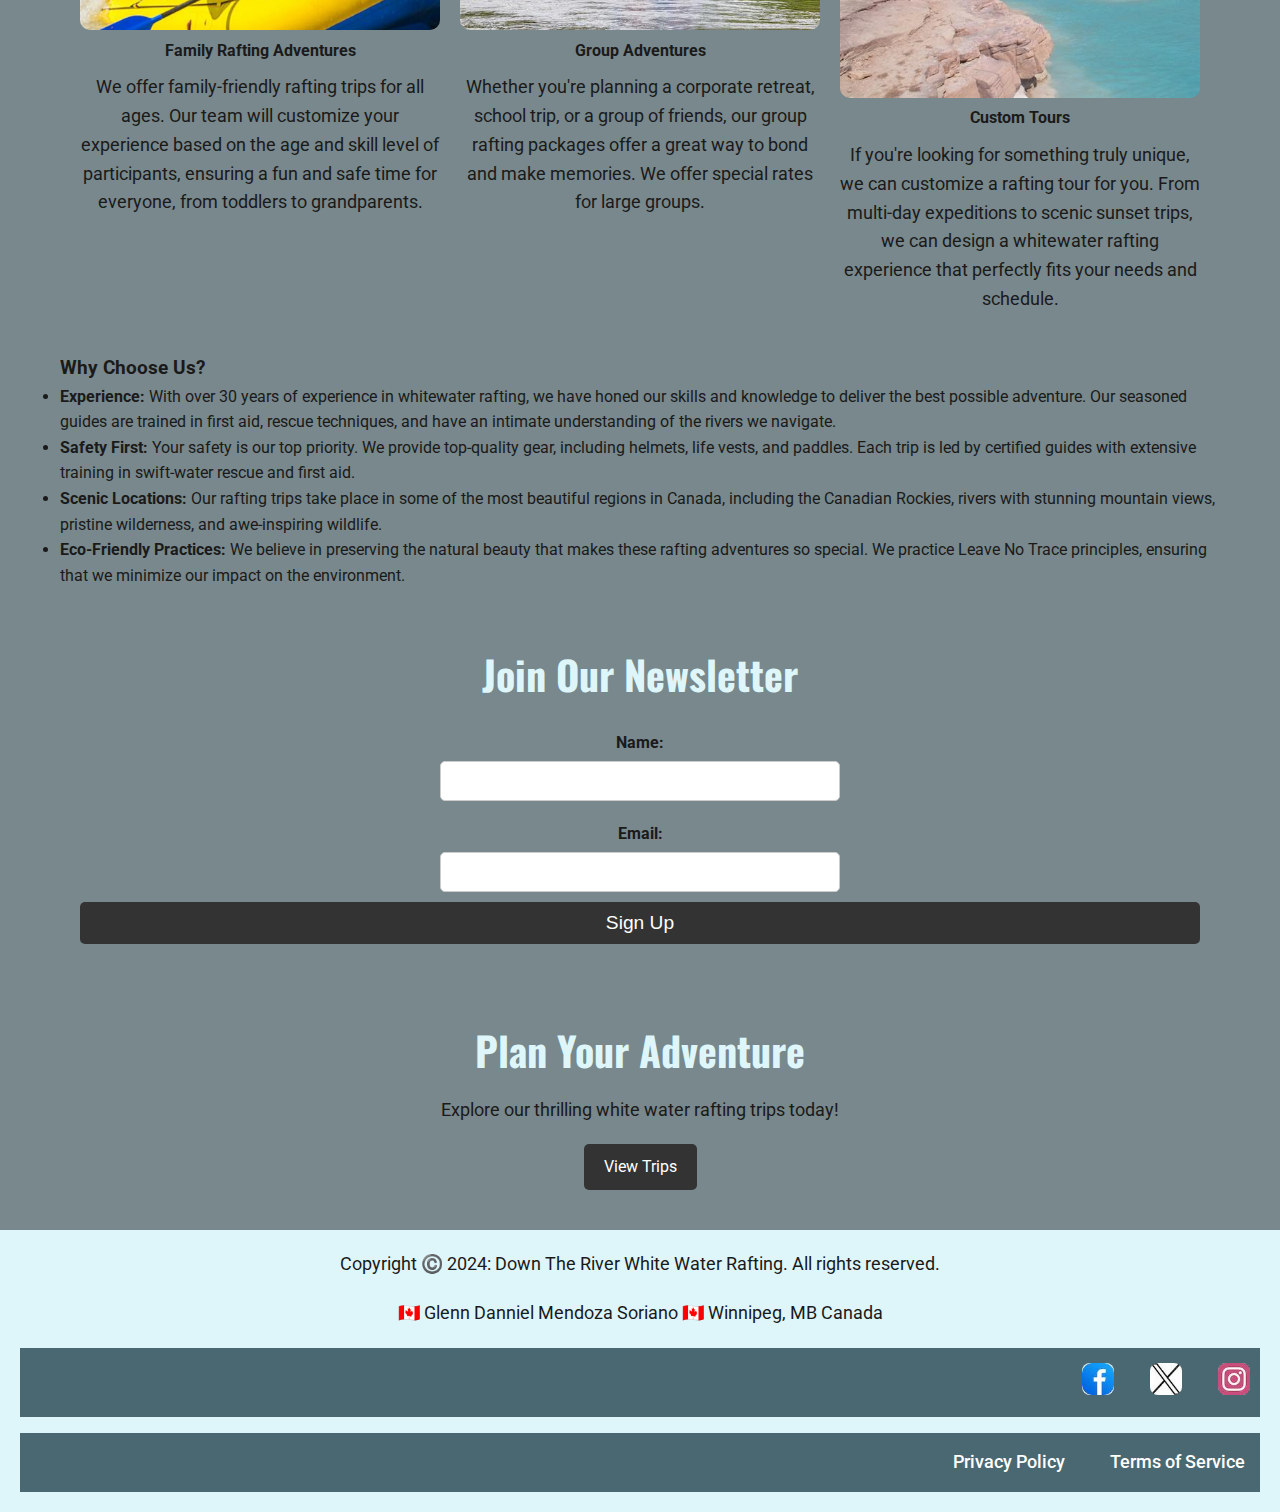
==== commit 6b779747: "trips.html" ====
--- a/wwr/index.html
+++ b/wwr/index.html
@@ -121,7 +121,14 @@
           <a href="https://instagram.com" title="Visit our Instagram page">
             <img src="images/instagram.jpg" alt="Instagram Logo" aria-label="Instagram">
           </a>
-    </nav>    
+
+    </nav>  
+    <nav>
+        <ul>
+          <li><a href="privacy.html" aria-label="Privacy Policy">Privacy Policy</a></li>
+          <li><a href="terms.html" aria-label="Terms of Service">Terms of Service</a></li>
+        </ul>
+    </nav>   
     
 </footer> 
 </body>
--- a/wwr/styles/rafting.css
+++ b/wwr/styles/rafting.css
@@ -79,6 +79,7 @@
 
 /* Style for the logo image */
 header .logo img {
+    
     height: 40px; /* Adjust height as needed */
     width: auto; /* Maintain aspect ratio */
 }
@@ -337,6 +338,7 @@
 }
 
 .image-gallery img {
+    
     max-width: 200px;
     border-radius: 8px;
 }
@@ -636,46 +638,71 @@
   .grid-item p {
     margin-top: 10px;
   }
-/* Example of a flexible layout for the Trips page */
-.trips {
-    display: flex;
-    justify-content: space-around;
-    flex-wrap: wrap;
+
+  /* Add smooth transitions for images */
+.trip img {
+    transition: transform 0.3s ease-in-out;
+  }
+  
+  /* Hover effect for images */
+  .trip:hover img {
+    transform: scale(1.05);
+  }
+  
+  /* Add hover effect on trip boxes */
+  .trip:hover {
+    border-color: #2E8B57; /* Change border color on hover */
+    box-shadow: 0 4px 8px rgba(0, 0, 0, 0.2);
+  }
+  
+  /* Responsive Grid Layout */
+  .trips {
+    display: grid;
+    grid-template-columns: repeat(auto-fit, minmax(250px, 1fr));
     gap: 20px;
   }
   
-  .trip {
-    width: 30%;
-    text-align: center;
-    border: 1px solid #78888c;
-    padding: 10px;
-    box-sizing: border-box;
-  }
-  
-  .trip img {
-    width: 100%;
-    height: auto;
-    border-radius: 8px;
-  }
-  
+  /* Make CTA section stand out more */
   .cta {
-    background-color: #78888c;
-    padding: 20px;
-    text-align: center;
+    background-color: #78888c; /* A more vibrant green */
+    color: #fff;
+    padding: 40px;
+    border-radius: 10px;
     margin-bottom: 30px;
-  }
-  
+    font-size: 1.2rem;
+  }
+  
+  .cta a {
+    color: #def6fa;
+    text-decoration: underline;
+  }
+  
+  .cta a:hover {
+    color: #007BFF;
+  }
+  
+  /* Table Style Improvements */
   .trip-info table {
     width: 100%;
     border-collapse: collapse;
-    margin-top: 20px;
+    margin-top: 30px;
+    background-color: #f8f8f8;
   }
   
   .trip-info th, .trip-info td {
-    padding: 10px;
-    border: 1px solid #ddd;
+    padding: 15px;
     text-align: left;
-  }
+    border-bottom: 1px solid #ddd;
+  }
+  
+  /* Add responsive table styles */
+  @media (max-width: 768px) {
+    .trip-info th, .trip-info td {
+      padding: 10px;
+    }
+  }
+  
+
   
   
   